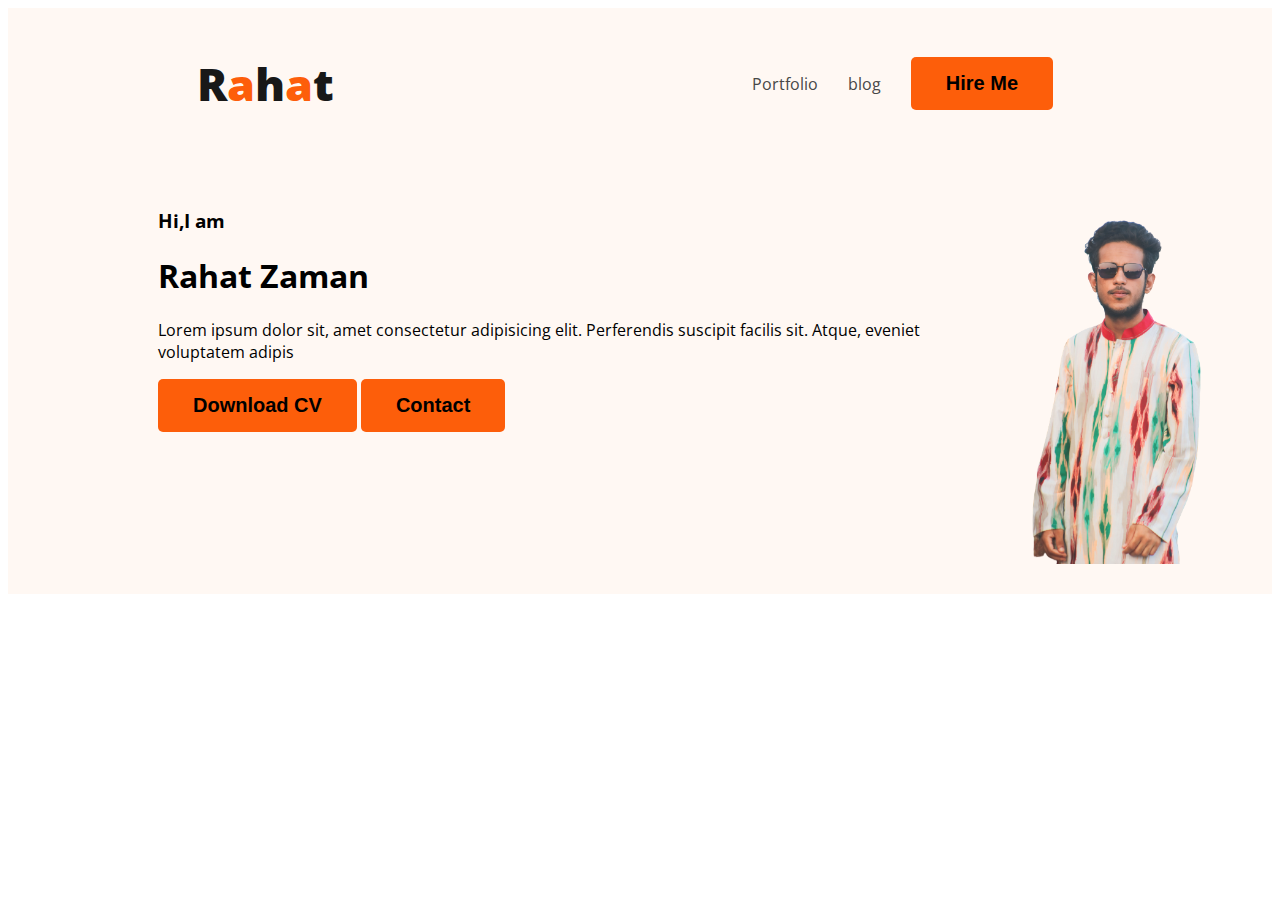
==== index.html @ 6135f9b8 "index" ====
<!DOCTYPE html>
<html lang="en">
<head>
    <meta charset="UTF-8">
    <meta name="viewport" content="width=device-width, initial-scale=1.0">
    <title>Rahat Zaman-Web Devloper,Public speaker</title>

    <link rel="preconnect" href="https://fonts.googleapis.com">
    <link rel="preconnect" href="https://fonts.gstatic.com" crossorigin>
    <link href="https://fonts.googleapis.com/css2?family=Open+Sans:ital,wght@0,700;0,800;1,400&display=swap" rel="stylesheet">

        <link rel="stylesheet" href="styles/portfolio.css">

</head>
<body>
    <header class="header">
        <nav>
            <h3 class="title">R<span class="text-primary">a</span>h<span class="text-primary">a</span>t</h3>
            <ul>
                <li><a href="">Portfolio</a></li>
                <li><a href="">blog</a></li>
                <li> <button class="btn-primary">Hire Me</button> </li>
            </ul>
        </nav>
        <div class="banner">
            <div>
                <h3 class="banner-greeting">Hi,I am</h3>
                <h1 class="banner-title">Rahat Zaman</h1>
                <p>Lorem ipsum dolor sit, amet consectetur adipisicing elit. Perferendis suscipit facilis sit. Atque, eveniet voluptatem adipis</p>
                <button class="btn-primary">Download CV</button>
                <button class="btn-primary">Contact</button>
            </div>
            <img class="profile" src="images/hardy.png" alt="">

        </div>

    </header>
    <footer>

    </footer>
</body>
</html>
---- styles/portfolio.css ----
/* common shared */
body{
    font-family: 'Open Sans', sans-serif;
}
.btn-primary{
    border-radius: 5px;
    background-color: #fd5e0a;
    border: none;
    font-size: 20px;
     font-weight: 700;
     padding: 15px 35px;

    

}



.title{
      color: #181818;
      font-size: 45px;
      font-weight: 800;

}
.text-primary{
    color: #fd5e0a;
}
/* nav related styles*/

nav{
    display: flex;
    justify-content: space-around;
    align-items: center;
    margin: o 200px;

}
nav > ul{
    display: flex;
    align-items: center;
}
nav li{
    list-style: none;
    margin-right: 30px;
}
nav a{
    text-decoration: none;
    color: #474747;
}
.header{
    background-color: #FFF8F3;
}
.banner{
    padding: 30px 30px 30px  150px;
    display: flex;
}
.banner .profile{
        width: 250px;
}
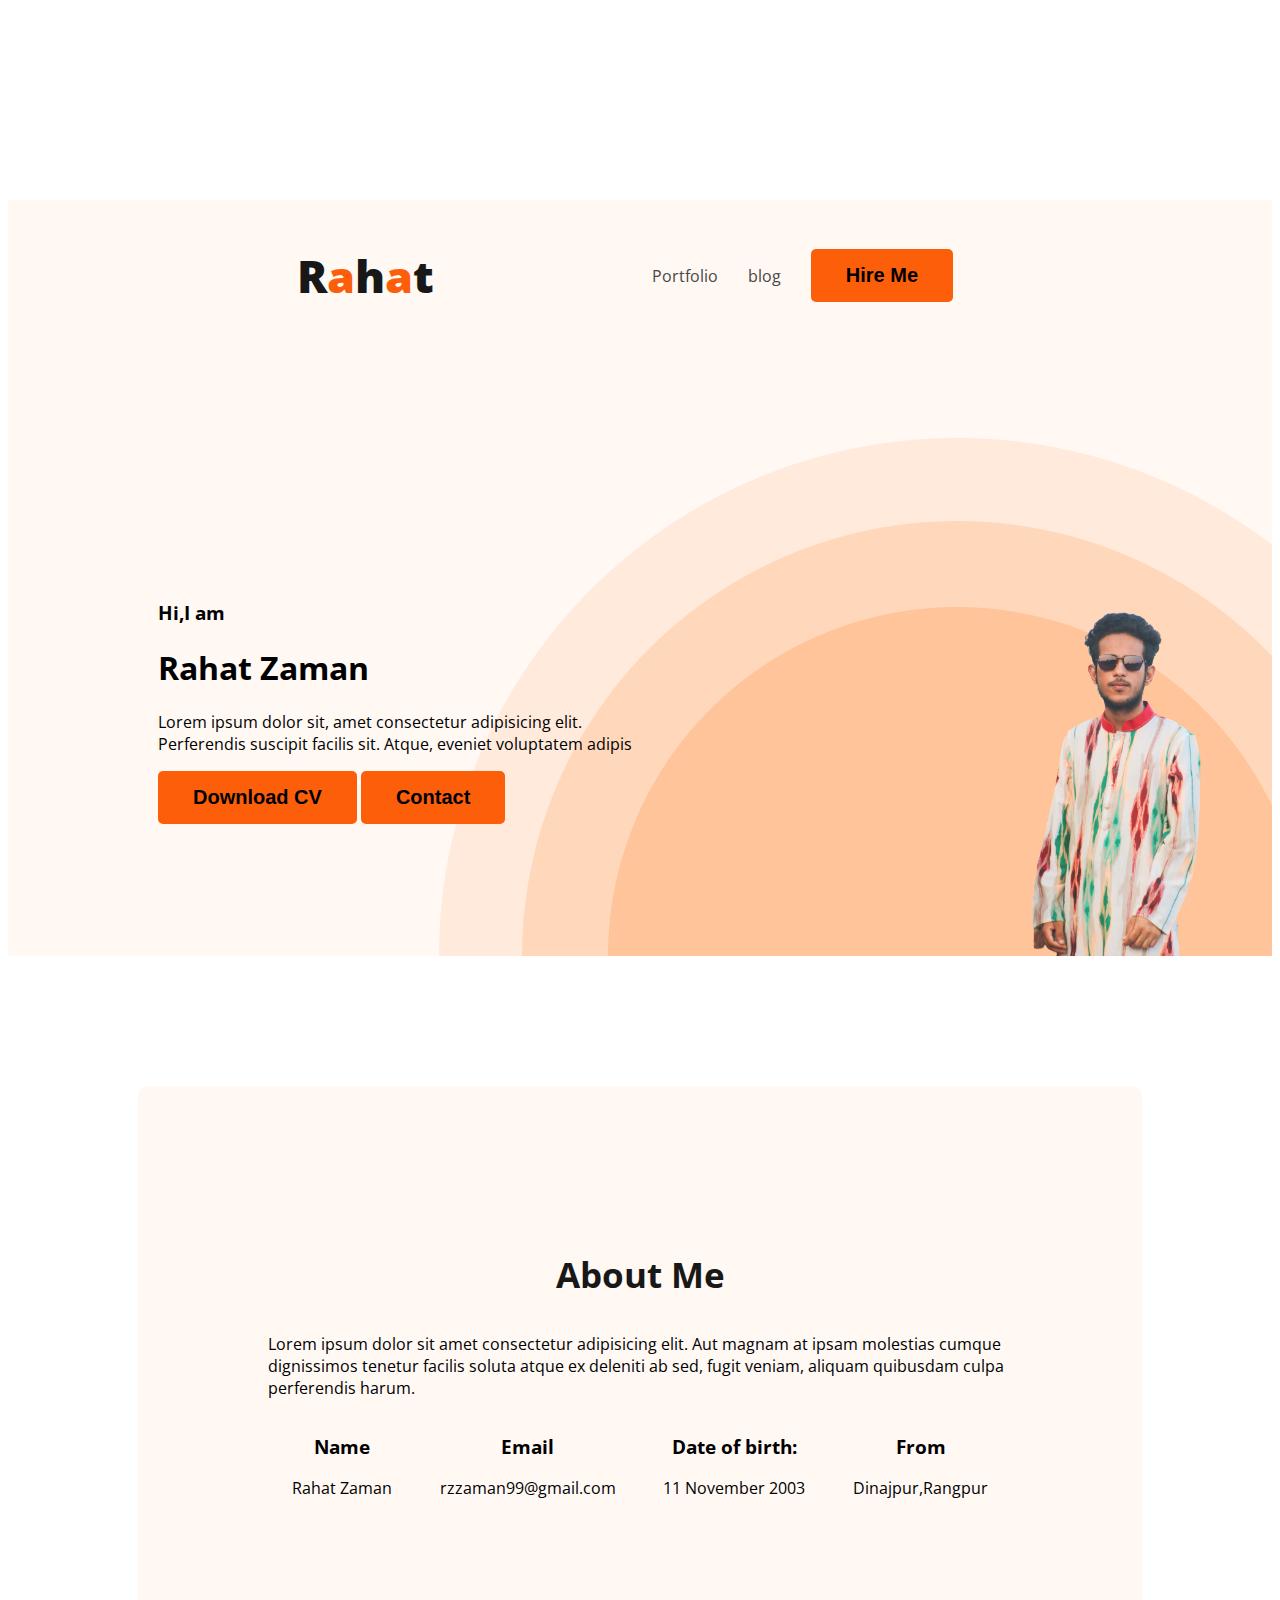
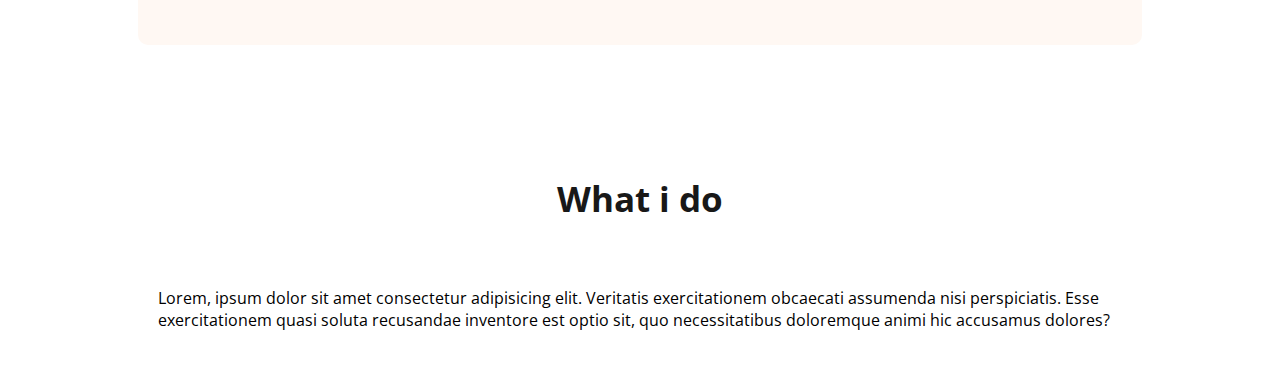
==== commit a1a6750e: "addind-section" ====
--- a/index.html
+++ b/index.html
@@ -26,15 +26,46 @@
             <div>
                 <h3 class="banner-greeting">Hi,I am</h3>
                 <h1 class="banner-title">Rahat Zaman</h1>
-                <p>Lorem ipsum dolor sit, amet consectetur adipisicing elit. Perferendis suscipit facilis sit. Atque, eveniet voluptatem adipis</p>
+                <p CLASS="pragraph">Lorem ipsum dolor sit, amet consectetur adipisicing elit. Perferendis suscipit facilis sit. Atque, eveniet voluptatem adipis</p>
                 <button class="btn-primary">Download CV</button>
                 <button class="btn-primary">Contact</button>
             </div>
             <img class="profile" src="images/hardy.png" alt="">
+        </div>
+    </header>
+    <main>
+        <section class="about">
+            <h3 class="section-title">About Me</h3>
+            <p class="section-description">Lorem ipsum dolor sit amet consectetur adipisicing elit. Aut magnam at ipsam molestias cumque dignissimos tenetur facilis soluta atque ex deleniti ab sed, fugit veniam, aliquam quibusdam culpa perferendis harum.                
+            </p>
+            <div class="about-info-container">
+                <div class="about-info">
+                    <h3 class="info-title">Name</h3>
+                    <p class="info-description">Rahat Zaman</p>
+                </div>
+                <div class="about-info">
+                    <h3 class="info-title">Email</h3>
+                    <p class="info-description">rzzaman99@gmail.com</p>
+                </div>
+                <div class="about-info">
+                    <h3 class="info-title">Date of birth:</h3>
+                    <p class="info-description">11 November 2003</p>
+                </div>
+                <div class="about-info">
+                    <h3 class="info-title">From</h3>
+                    <p class="info-description">Dinajpur,Rangpur</p>
+                </div>
+            </div>
 
-        </div>
 
-    </header>
+        </section>
+        <section>
+             <h3 class="section-title">What i do</h3>
+             <p id="what-i-do" class="section-description">
+            Lorem, ipsum dolor sit amet consectetur adipisicing elit. Veritatis exercitationem obcaecati assumenda nisi perspiciatis. Esse exercitationem quasi soluta recusandae inventore est optio sit, quo necessitatibus doloremque animi hic accusamus dolores?
+             </p>
+        </section>
+    </main>
     <footer>
 
     </footer>
--- a/styles/portfolio.css
+++ b/styles/portfolio.css
@@ -6,16 +6,10 @@
     border-radius: 5px;
     background-color: #fd5e0a;
     border: none;
-    font-size: 20px;
-     font-weight: 700;
-     padding: 15px 35px;
-
-    
-
+    font-size: 20px;   
+    font-weight: 700;
+    padding: 15px 35px;   
 }
-
-
-
 .title{
       color: #181818;
       font-size: 45px;
@@ -31,7 +25,7 @@
     display: flex;
     justify-content: space-around;
     align-items: center;
-    margin: o 200px;
+    margin: 200px;
 
 }
 nav > ul{
@@ -48,11 +42,49 @@
 }
 .header{
     background-color: #FFF8F3;
+    background-image: url(../images/header_bg.png) ;
+    background-repeat: no-repeat;
+    background-position: bottom right;
 }
 .banner{
-    padding: 30px 30px 30px  150px;
+    padding: 30px 30px 0px  150px;
     display: flex;
+    justify-content: space-between;
+    
 }
 .banner .profile{
         width: 250px;
 }
+.pragraph{
+    max-width: 500px;
+}
+
+.about{
+    padding: 130px;
+    border-radius: 10px;
+    background-color: #FFF8F3;
+    margin: 130px;
+
+}
+.main{
+    max-width: 1140PX;
+    margin: 0 auto;
+
+}
+.section-title{
+    color: #181818;
+    text-align: center;
+    font-size: 35px;
+    font-weight: 700;
+}
+.about-info-container{
+    display: flex;
+    justify-content: space-around;
+}
+.about-info{
+    text-align: center;
+}
+
+#what-i-do{
+    padding: 30px 150px;
+}
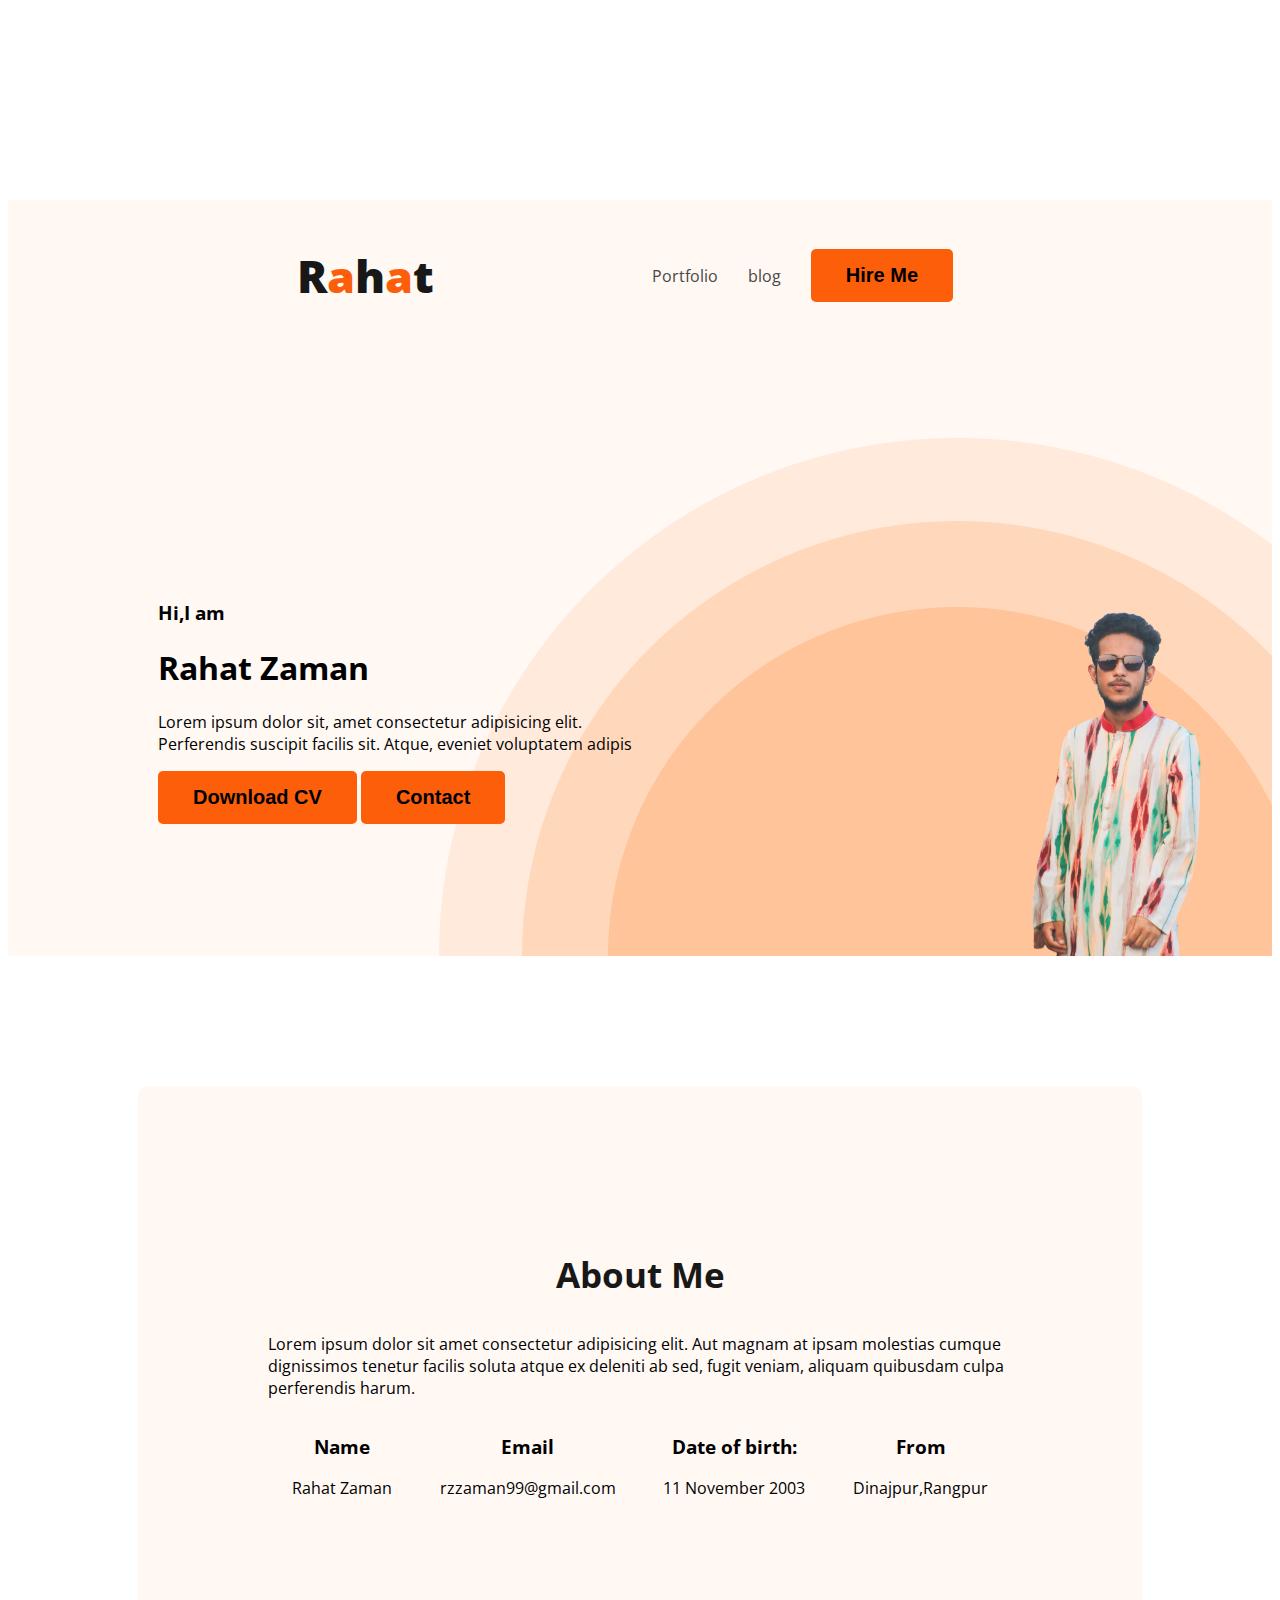
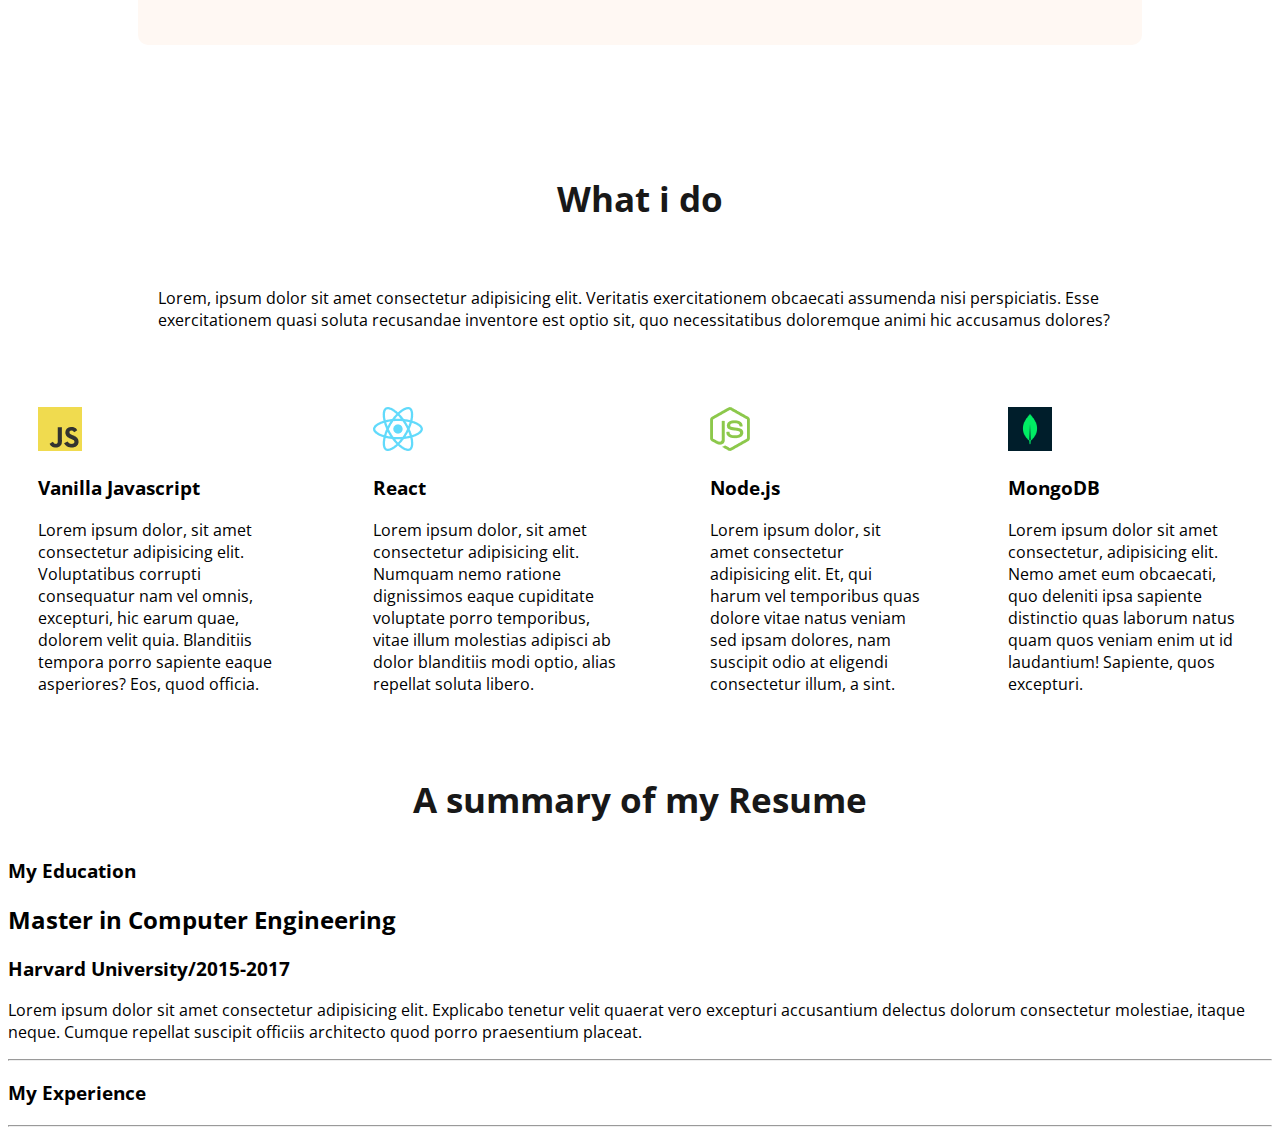
==== commit 005f8a41: "last" ====
--- a/index.html
+++ b/index.html
@@ -56,15 +56,63 @@
                     <p class="info-description">Dinajpur,Rangpur</p>
                 </div>
             </div>
-
-
         </section>
+        <!-- about section -->
         <section>
              <h3 class="section-title">What i do</h3>
              <p id="what-i-do" class="section-description">
             Lorem, ipsum dolor sit amet consectetur adipisicing elit. Veritatis exercitationem obcaecati assumenda nisi perspiciatis. Esse exercitationem quasi soluta recusandae inventore est optio sit, quo necessitatibus doloremque animi hic accusamus dolores?
              </p>
         </section>
+        <!-- SKill section -->
+        <section>
+        <div class="skill-container">
+        <!-- .skill*4>img+h3.skill-title+p.skill-description  -->
+        <div class="skill">
+            <img src="images/icons/js.png" alt="">
+            <h3 class="skill-title">Vanilla Javascript</h3>
+            <p class="skill-description">Lorem ipsum dolor, sit amet consectetur adipisicing elit. Voluptatibus corrupti consequatur nam vel omnis, excepturi, hic earum quae, dolorem velit quia. Blanditiis tempora porro sapiente eaque asperiores? Eos, quod officia.</p>
+        </div>
+        <div class="skill">
+            <img src="images/icons/react.png" alt="">
+            <h3 class="skill-title">React</h3>
+            <p class="skill-description">Lorem ipsum dolor, sit amet consectetur adipisicing elit. Numquam nemo ratione dignissimos eaque cupiditate voluptate porro temporibus, vitae illum molestias adipisci ab dolor blanditiis modi optio, alias repellat soluta libero.</p>
+        </div>
+        <div class="skill">
+            <img src="images/icons/nodejs.png" alt="">
+            <h3 class="skill-title">Node.js</h3>
+            <p class="skill-description">Lorem ipsum dolor, sit amet consectetur adipisicing elit. Et, qui harum vel temporibus quas dolore vitae natus veniam sed ipsam dolores, nam suscipit odio at eligendi consectetur illum, a sint.</p>
+        </div>
+        <div class="skill">
+            <img src="images/icons/mongo.png" alt="">
+            <h3 class="skill-title">MongoDB</h3>
+            <p class="skill-description">Lorem ipsum dolor sit amet consectetur, adipisicing elit. Nemo amet eum obcaecati, quo deleniti ipsa sapiente distinctio quas laborum natus quam quos veniam enim ut id laudantium! Sapiente, quos excepturi.</p>
+        </div>
+        </div>
+        </section>
+        <!-- resume section -->
+        <section>
+                <h3 class="section-title">A summary of my Resume</h3>
+                <!-- .resume-colum*2>h3.resume-colum-title  -->
+                <div class="resume-colum">
+                    <h3 class="resume-colum-title">My Education</h3>
+                    <div class="resume-item">
+                        <h2 class="resume-item-title">Master in Computer Engineering</h2>
+                        <h3 class="resume-item-info">Harvard University/2015-2017</h3>
+                        <p class="resume-item-description">Lorem ipsum dolor sit amet consectetur adipisicing elit. Explicabo tenetur velit quaerat vero excepturi accusantium delectus dolorum consectetur molestiae, itaque neque. Cumque repellat suscipit officiis architecto quod porro praesentium placeat.</p>
+                    </div>
+                    <hr>
+                </div>
+                <div class="resume-colum">
+                    <h3 class="resume-colum-title">My Experience</h3>
+                    <div class="resume-item">
+                        <h2 class="resume-item-title"></h2>
+                        <h3 class="resume-item-info"></h3>
+                    </div>
+                </div>
+                <hr>
+                <div class="resume-item"></div>
+            </section>
     </main>
     <footer>
 
--- a/styles/portfolio.css
+++ b/styles/portfolio.css
@@ -88,3 +88,14 @@
 #what-i-do{
     padding: 30px 150px;
 }
+
+.skill-container{
+    display: flex;
+    gap:24px
+
+    }
+    
+.skill{
+    padding: 30px;
+
+}
